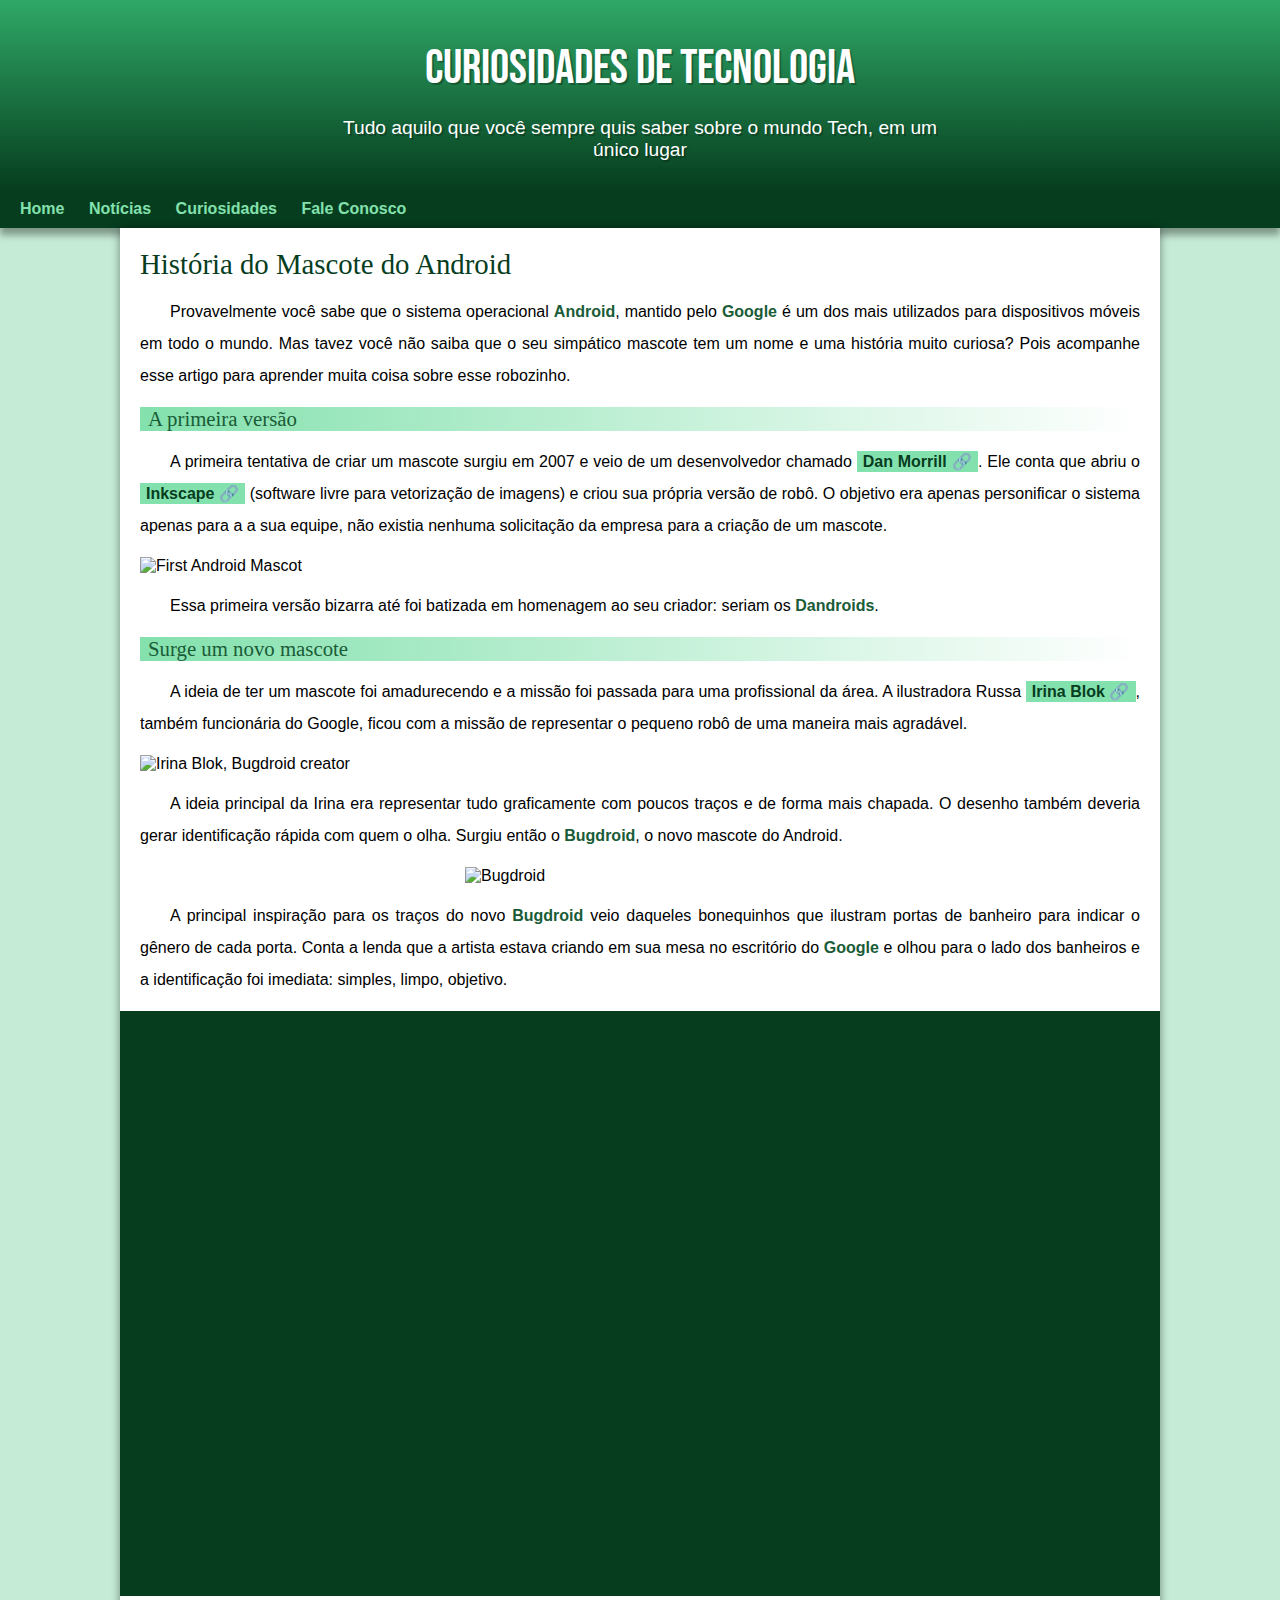
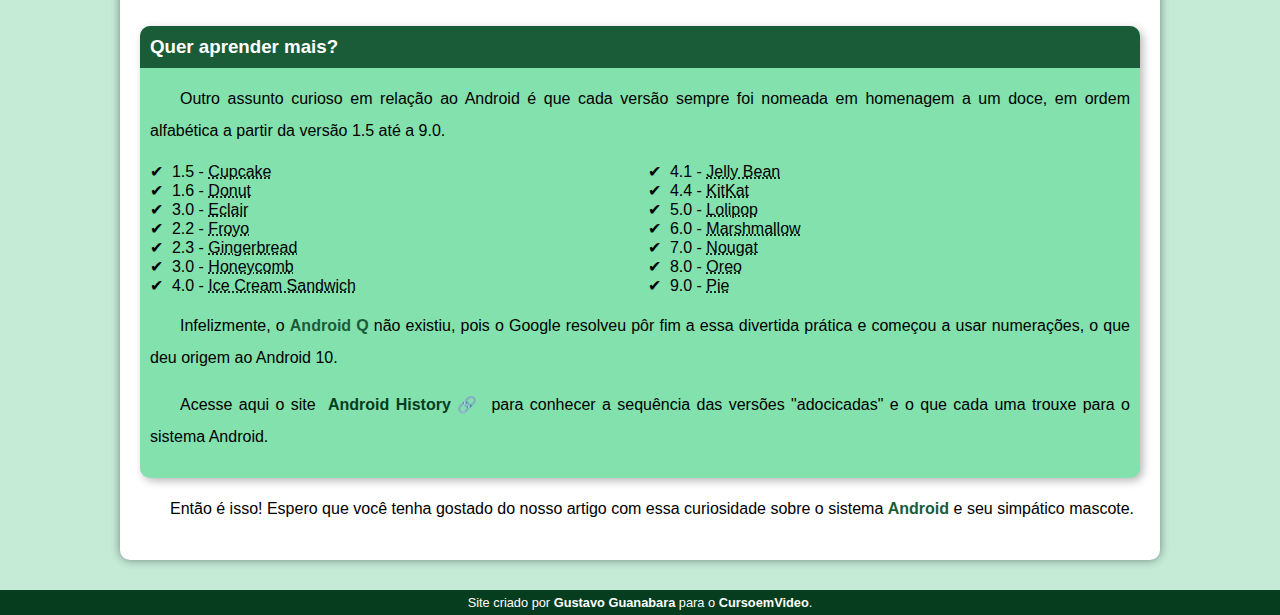
==== index.html @ cb334ab2 "Update index.html" ====
<!-- alterado -->
<!DOCTYPE html>
<html lang="pt-br">
<head>
  <meta charset="UTF-8">
  <meta http-equiv="X-UA-Compatible" content="IE=edge">
  <meta name="viewport" content="width=device-width, initial-scale=1.0">
  <title>Como surgiu o mascote do Android?</title>
  <link rel="shortcut icon" href="../projeto-android/imagens/favicon.ico" type="image/x-icon">
  <link rel="stylesheet" href="estilo/style.css">
</head>
<body>
  <header>
    <h1>Curiosidades de Tecnologia</h1>
    <p>Tudo aquilo que você sempre quis saber sobre o mundo Tech, em um único lugar</p>
  </header>
  <nav>
    <a href="#">Home</a>
    <a href="#">Notícias</a>
    <a href="#">Curiosidades</a>
    <a href="#">Fale Conosco</a>
  </nav>
  <main>
    <article>
      <h1>História do Mascote do Android</h1>

      <p>Provavelmente você sabe que o sistema operacional <strong>Android</strong>, mantido pelo <strong>Google</strong> é um dos mais utilizados para dispositivos móveis em todo o mundo. Mas tavez você não saiba que o seu simpático mascote tem um nome e uma história muito curiosa? Pois acompanhe esse artigo para aprender muita coisa sobre esse robozinho.</p>

      <h2>A primeira versão</h2>

      <p>A primeira tentativa de criar um mascote surgiu em 2007 e veio de um desenvolvedor chamado <a class="externo" href="https://androidcommunity.com/dan-morrill-shows-us-the-android-mascot-that-almost-was-20130103/" target="_blank">Dan Morrill</a>. Ele conta que abriu o <a class="externo" href="https://inkscape.org/pt-br/" target="_blank">Inkscape</a> (software livre para vetorização de imagens) e criou sua própria versão de robô. O objetivo era apenas personificar o sistema apenas para a a sua equipe, não existia nenhuma solicitação da empresa para a criação de um mascote.</p>

      <picture>
        <source media="(max-width: 670px)" srcset="./imagens/dan-droids-pq.png">
        <img src="../pacote-projeto-d010/imagens/dan-droids.png" alt="First Android Mascot">
      </picture>

      <p>Essa primeira versão bizarra até foi batizada em homenagem ao seu criador: seriam os <strong>Dandroids</strong>.</p>

      <h2>Surge um novo mascote</h2>

      <p>A ideia de ter um mascote foi amadurecendo e a missão foi passada para uma profissional da área. A ilustradora Russa <a class="externo" href="https://www.irinablok.com/" target="_blank">Irina Blok</a>, também funcionária do Google, ficou com a missão de representar o pequeno robô de uma maneira mais agradável.</p>

      <picture>
        <source media="(max-width: 670px)" srcset="./imagens/irina-blok-pq.jpg">
        <img src="../pacote-projeto-d010/imagens/irina-blok.jpg" alt="Irina Blok, Bugdroid creator">
      </picture>

      <p>A ideia principal da Irina era representar tudo graficamente com poucos traços e de forma mais chapada. O desenho também deveria gerar identificação rápida com quem o olha. Surgiu então o <strong>Bugdroid</strong>, o novo mascote do Android.</p>

      <img class="pequena" src="../pacote-projeto-d010/imagens/bugdroid.png" alt="Bugdroid">

      <p>A principal inspiração para os traços do novo <strong>Bugdroid</strong> veio daqueles bonequinhos que ilustram portas de banheiro para indicar o gênero de cada porta. Conta a lenda que a artista estava criando em sua mesa no escritório do <strong>Google</strong> e olhou para o lado dos banheiros e a identificação foi imediata: simples, limpo, objetivo.</p>

      <div class="video">
        <iframe width="560" height="315" src="https://www.youtube.com/embed/l2UDgpLz20M" title="YouTube video player" frameborder="0" allow="accelerometer; autoplay; clipboard-write; encrypted-media; gyroscope; picture-in-picture" allowfullscreen></iframe>
      </div>
      
      <aside>
        <h3>Quer aprender mais?</h3>

        <p>Outro assunto curioso em relação ao Android é que cada versão sempre foi nomeada em homenagem a um doce, em ordem alfabética a partir da versão 1.5 até a 9.0.</p>

        <ul>
          <li>1.5 - <abbr title="Bolo de Copo">Cupcake</abbr></li>
          <li>1.6 - <abbr title="Rosquinha">Donut</abbr></li>
          <li>3.0 - <abbr title="Bomba">Eclair</abbr></li>
          <li>2.2 - <abbr title="Iogurte Congelado">Froyo</abbr></li>
          <li>2.3 - <abbr title="Biscoito de Gengibre">Gingerbread</abbr></li>
          <li>3.0 - <abbr title="Favo de Mel">Honeycomb</abbr></li>
          <li>4.0 - <abbr title="Sanduíche de Sorvete">Ice Cream Sandwich</abbr></li>
          <li>4.1 - <abbr title="Jujuba">Jelly Bean</abbr></li>
          <li>4.4 - <abbr title="KitKat">KitKat</abbr></li>
          <li>5.0 - <abbr title="Pirulito">Lolipop</abbr></li>
          <li>6.0 - <abbr title="Marshmallow">Marshmallow</abbr></li>
          <li>7.0 - <abbr title="Torrone">Nougat</abbr></li>
          <li>8.0 - <abbr title="Oreo">Oreo</abbr></li>
          <li>9.0 - <abbr title="Torta">Pie</abbr></li>
        </ul>

        <p>Infelizmente, o <strong>Android Q</strong> não existiu, pois o Google resolveu pôr fim a essa divertida prática e começou a usar numerações, o que deu origem ao Android 10.</p>

        <p>Acesse aqui o site <a class="externo" href="https://www.android.com/intl/en_uk/" target="_blank">Android History</a> para conhecer a sequência das versões "adocicadas" e o que cada uma trouxe para o sistema Android.</p>
      </aside>
      
      <p>Então é isso! Espero que você tenha gostado do nosso artigo com essa curiosidade sobre o sistema <strong>Android</strong> e seu simpático mascote.</p>

    </article>
  </main>
  <footer>
    <p>Site criado por <a href="https://gustavoguanabara.github.io/" target="_blank">Gustavo Guanabara</a> para o <a href="https://www.youtube.com/c/CursoemV%C3%ADdeo" target="_blank">CursoemVideo</a>.</p>
  </footer>
</body>
</html>
---- estilo/style.css ----
@charset "UTF-8";

@import url('https://fonts.googleapis.com/css2?family=Bebas+Neue&display=swap');

@font-face {
  font-family: "Android";
  src: url("../../pacote-projeto-d010/fontes/idroid.otf") format("opentype"); 
  font-weight: normal;
}

:root {
  --cor0: #c5ebd6;
  --cor1: #83e1ad;
  --cor2: #3ddc84;
  --cor3: #2fa866;
  --cor4: #1a5c37;
  --cor5: #063d1e;

  --fonte-padrao: Arial, Verdana, Helvetica, sans-serif;
  --fonte-destaque: 'Bebas Neue', cursive;
  --fonte-android: "Android", cursive;
}

* {
  margin: 0px;
  padding: 0px;
}

body {
  background-color: var(--cor0);
  font-family: var(--fonte-padrao);
}

a.externo::after {
  content: "\00A0\1F517";
}

header {
  background-image: linear-gradient(to bottom, var(--cor3), var(--cor5));
  min-height: 150px;
  text-align: center;
  padding-top: 40px;
}

header > h1 {
  color: white;
  font-family: var(--fonte-destaque);
  font-size: 3em;
  font-weight: normal;
  margin-bottom: 20px;
  text-shadow: 2px 2px 0px rgba(0, 0, 0, 0.267);
}

header > p {
  font-family: var(--fonte-padrao);
  font-size: 1.2em;
  color: white;
  max-width: 600px;
  padding-right: 10px;
  padding-left: 10px;
  margin: auto;
  margin-bottom: 20px;
  text-shadow: 2px 2px 0px rgba(0, 0, 0, 0.267);
}

nav {
  background-color: var(--cor5);
  padding: 10px;
  box-shadow: 0px 7px 7px rgba(0, 0, 0, 0.363);
}

nav > a {
  color: var(--cor1);
  padding: 10px;
  border-radius: 5px;
  text-decoration: none;
  font-weight: bold;
  transition-duration: 0.5s;
}

nav > a:hover {
  background-color: var(--cor3);
  color: var(--cor5);
}

main {
  min-width: 300px;
  max-width: 1000px;
  background-color: white;
  margin: auto;
  padding: 20px;
  box-shadow: 0px 0px 10px rgba(0, 0, 0, 0.437);
  margin-bottom: 30px;
  border-bottom-left-radius: 10px;
  border-bottom-right-radius: 10px;
}

main h1 {
  color: var(--cor5);
  font-family: var(--fonte-android);
  font-weight: normal;
  font-size: 1.8em;
}

main h2 {
  font-family: var(--fonte-android);
  color: var(--cor4);
  font-size: 1.3em;
  font-weight: normal;
  background-image: linear-gradient(to right, var(--cor1), transparent);
  text-indent: 8px;
}

main p {
  margin: 15px 0px;
  text-align: justify;
  text-indent: 30px;
  font-size: 1em;
  line-height: 2em;
}

main strong {
  color: var(--cor4);
  font-weight: bold;
}

main a {
  text-decoration: none;
  font-weight: bold;
  color: var(--cor5);
  background-color: var(--cor1);
  padding: 2px 6px;
}

main a:hover {
  text-decoration: underline;
  color: var(--cor4);
}

main img {
  width: 100%;
}

main img.pequena {
  max-width: 350px;
  display: block;
  margin: auto;
}

div.video {
  background-color: var(--cor5);
  margin: 0px -20px 30px -20px;
  padding: 20px;
  padding-bottom: 56.5%;
  position: relative;
}

div.video > iframe {
  position: absolute;
  top: 5%;
  left: 5%;
  width: 90% ;
  height: 90%;
}

aside {
  background-color: var(--cor1);
  padding: 10px;
  border-radius: 10px;
  box-shadow: 3px 3px 8px rgba(0, 0, 0, 0.28);
}

aside > h3 {
  background-color: var(--cor4);
  color: white;
  padding: 10px;
  margin: -10px -10px 0px -10px;
  border-radius: 10px 10px 0px 0px;
}

aside > ul {
  list-style-type: "\2714\00A0\00A0";
  list-style-position: inside;
  columns: 2;
}

footer {
  background-color: var(--cor5);
  color: white;
  text-align: center;
  font-size: 0.8em;
  padding: 5px;
}

footer a {
  color: white;
  font-weight: bolder;
  text-decoration: none;
}

footer a:hover {
  text-decoration: underline;
  color: var(--cor1);
}
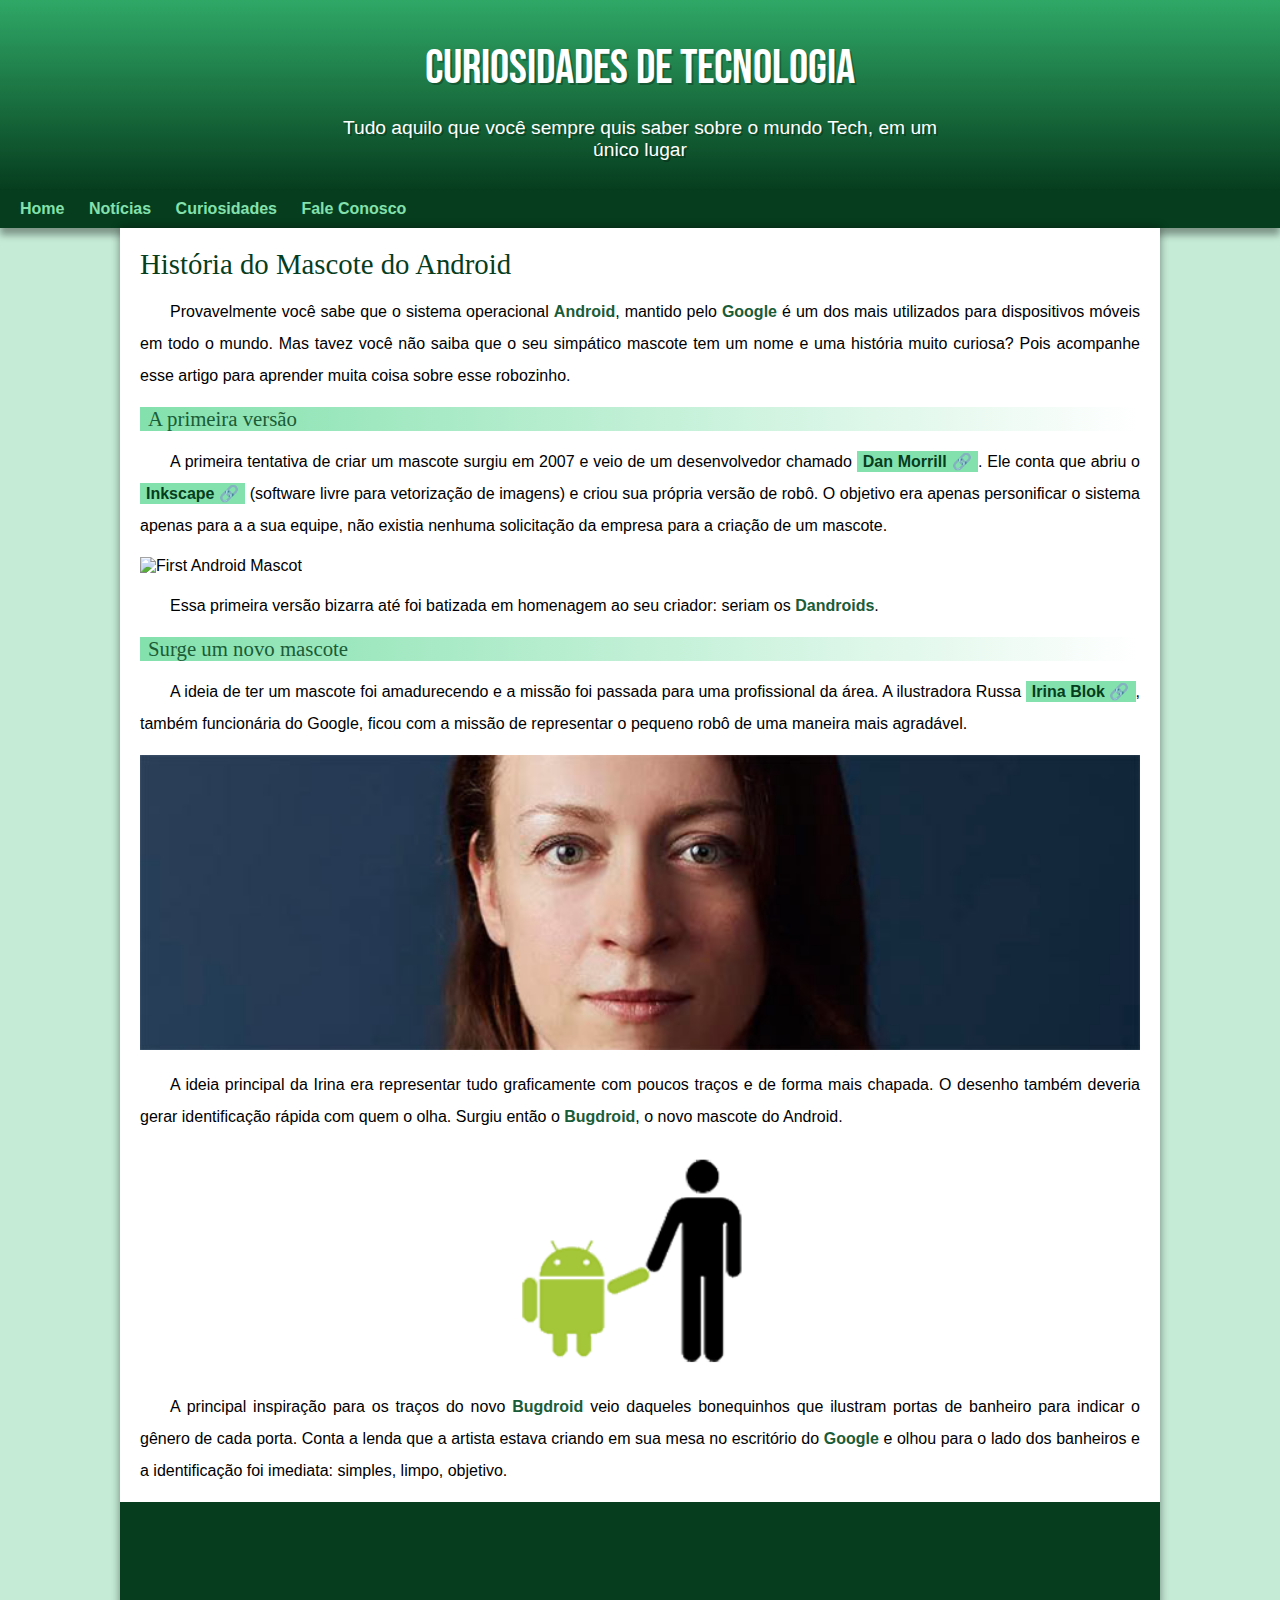
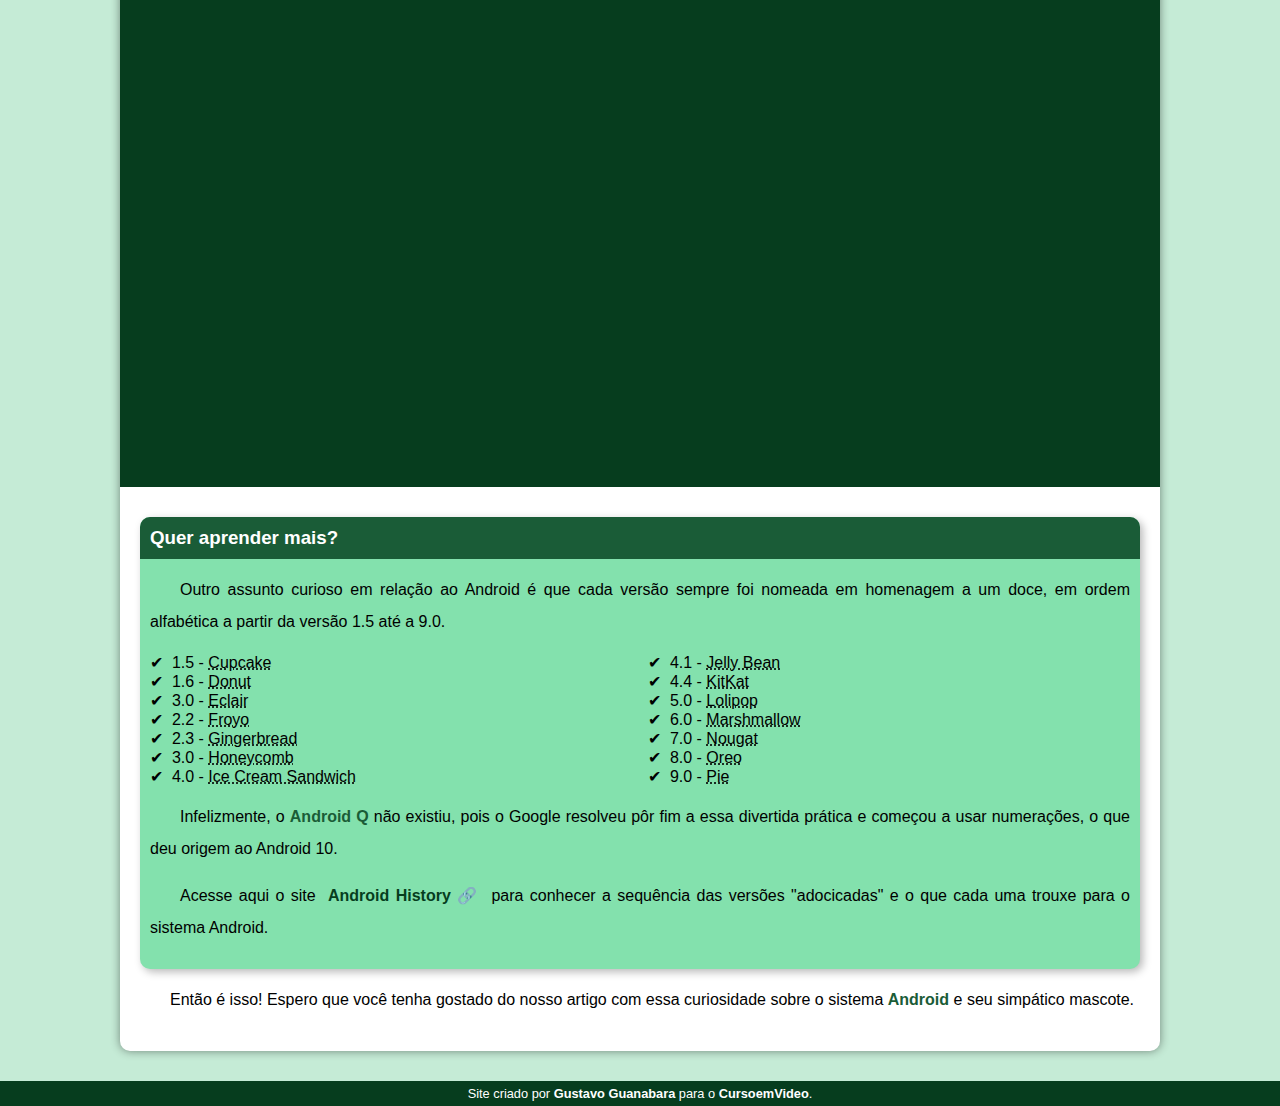
==== commit a5d38bfc: "Update index.html" ====
--- a/index.html
+++ b/index.html
@@ -6,7 +6,7 @@
   <meta http-equiv="X-UA-Compatible" content="IE=edge">
   <meta name="viewport" content="width=device-width, initial-scale=1.0">
   <title>Como surgiu o mascote do Android?</title>
-  <link rel="shortcut icon" href="../projeto-android/imagens/favicon.ico" type="image/x-icon">
+  <link rel="shortcut icon" href="../../estudos/projeto-android/imagens/favicon.ico" type="image/x-icon">
   <link rel="stylesheet" href="estilo/style.css">
 </head>
 <body>
@@ -32,7 +32,7 @@
 
       <picture>
         <source media="(max-width: 670px)" srcset="./imagens/dan-droids-pq.png">
-        <img src="../pacote-projeto-d010/imagens/dan-droids.png" alt="First Android Mascot">
+        <img src="../estudos/projeto-android/imagens/dan-droids.png" alt="First Android Mascot">
       </picture>
 
       <p>Essa primeira versão bizarra até foi batizada em homenagem ao seu criador: seriam os <strong>Dandroids</strong>.</p>
@@ -43,12 +43,12 @@
 
       <picture>
         <source media="(max-width: 670px)" srcset="./imagens/irina-blok-pq.jpg">
-        <img src="../pacote-projeto-d010/imagens/irina-blok.jpg" alt="Irina Blok, Bugdroid creator">
+        <img src="/imagens/irina-blok.jpg" alt="Irina Blok, Bugdroid creator">
       </picture>
 
       <p>A ideia principal da Irina era representar tudo graficamente com poucos traços e de forma mais chapada. O desenho também deveria gerar identificação rápida com quem o olha. Surgiu então o <strong>Bugdroid</strong>, o novo mascote do Android.</p>
 
-      <img class="pequena" src="../pacote-projeto-d010/imagens/bugdroid.png" alt="Bugdroid">
+      <img class="pequena" src="imagens/bugdroid.png" alt="Bugdroid">
 
       <p>A principal inspiração para os traços do novo <strong>Bugdroid</strong> veio daqueles bonequinhos que ilustram portas de banheiro para indicar o gênero de cada porta. Conta a lenda que a artista estava criando em sua mesa no escritório do <strong>Google</strong> e olhou para o lado dos banheiros e a identificação foi imediata: simples, limpo, objetivo.</p>
 
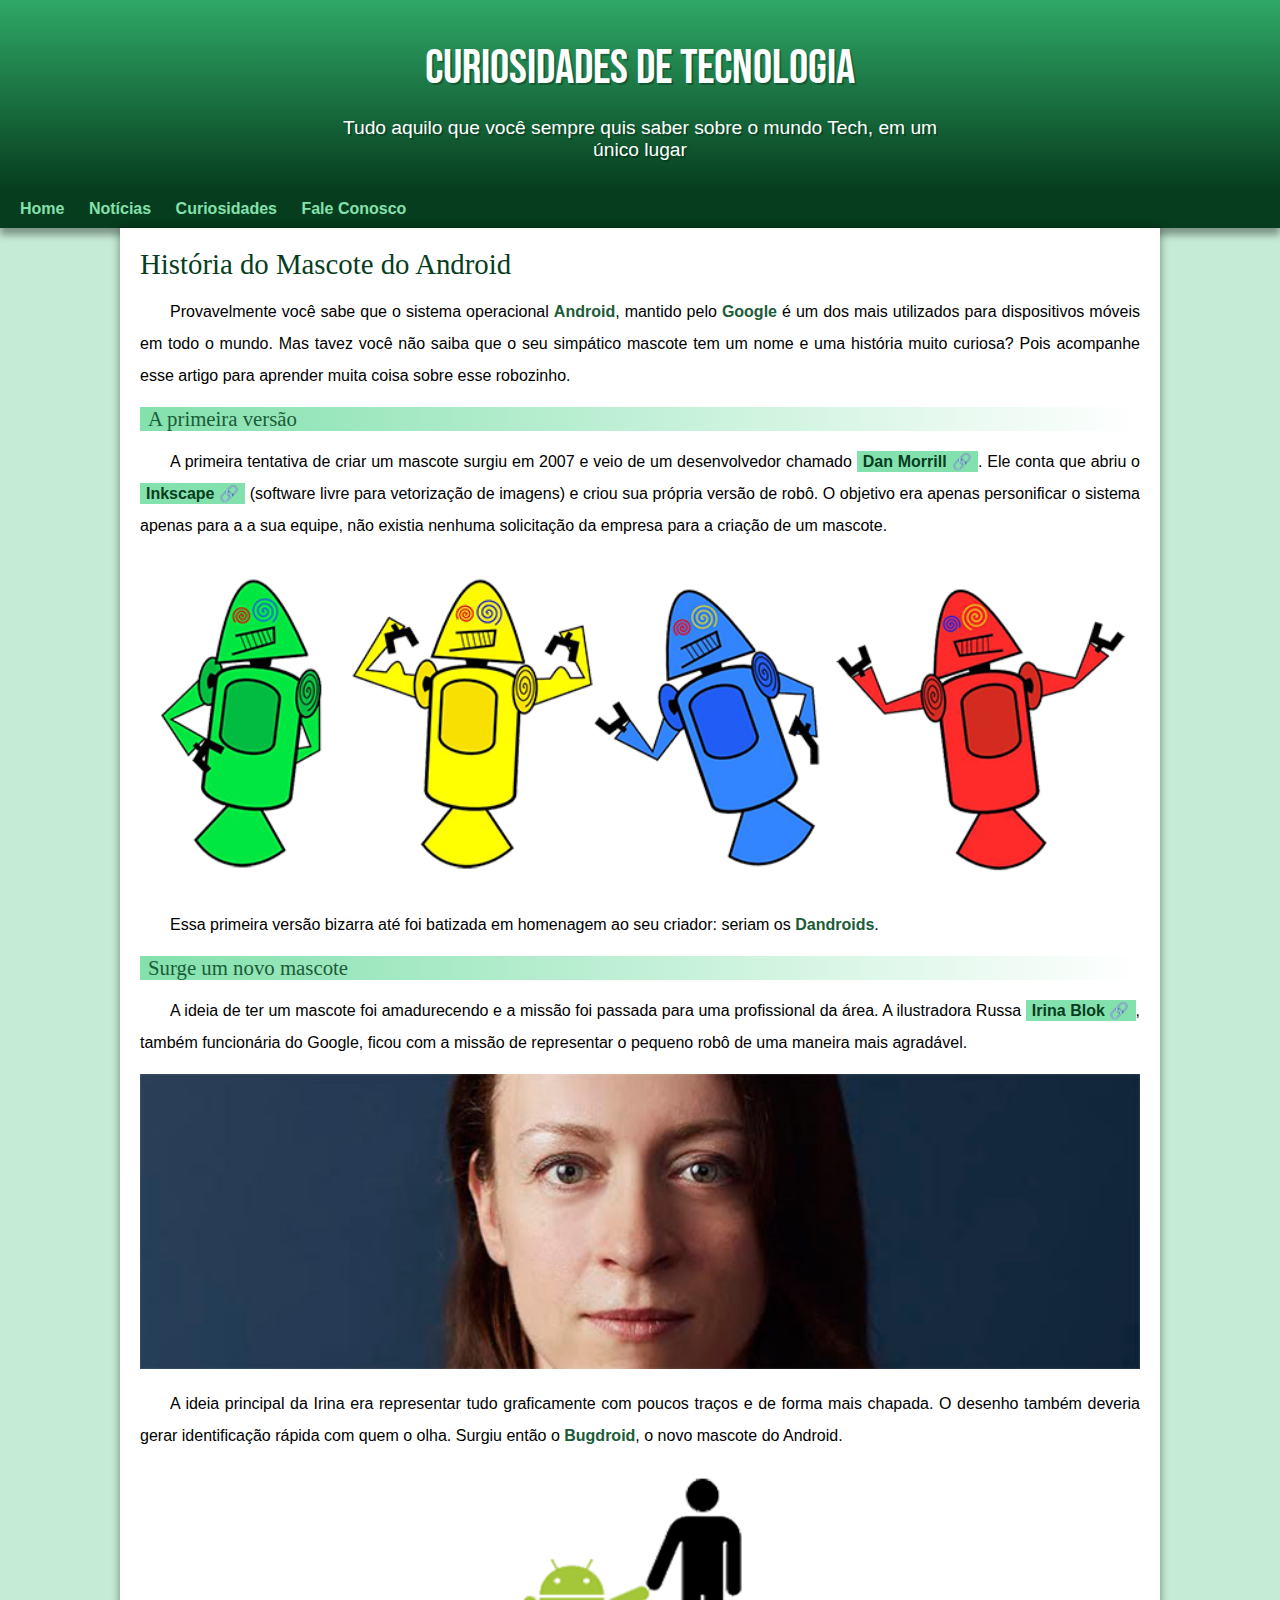
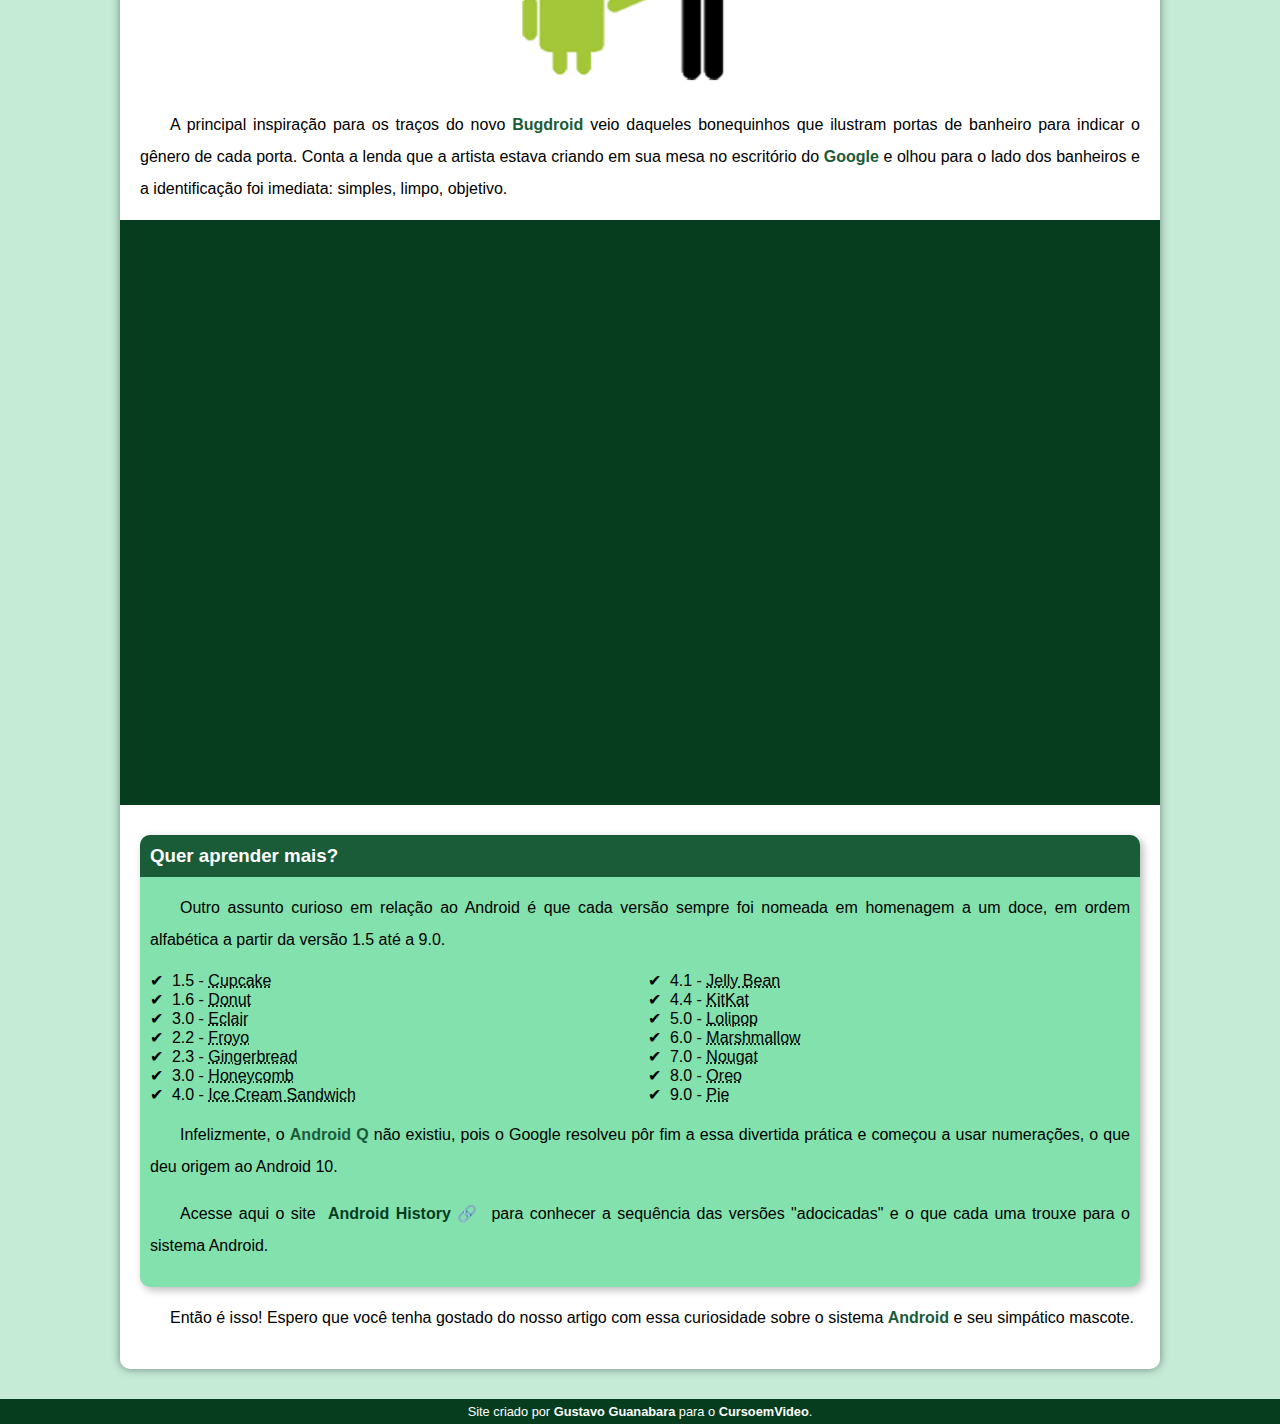
==== commit 065de193: "Update index.html" ====
--- a/index.html
+++ b/index.html
@@ -6,7 +6,7 @@
   <meta http-equiv="X-UA-Compatible" content="IE=edge">
   <meta name="viewport" content="width=device-width, initial-scale=1.0">
   <title>Como surgiu o mascote do Android?</title>
-  <link rel="shortcut icon" href="../../estudos/projeto-android/imagens/favicon.ico" type="image/x-icon">
+  <link rel="shortcut icon" href="imagens/favicon.ico" type="image/x-icon">
   <link rel="stylesheet" href="estilo/style.css">
 </head>
 <body>
@@ -32,7 +32,7 @@
 
       <picture>
         <source media="(max-width: 670px)" srcset="./imagens/dan-droids-pq.png">
-        <img src="../estudos/projeto-android/imagens/dan-droids.png" alt="First Android Mascot">
+        <img src="imagens/dan-droids.png" alt="First Android Mascot">
       </picture>
 
       <p>Essa primeira versão bizarra até foi batizada em homenagem ao seu criador: seriam os <strong>Dandroids</strong>.</p>
@@ -43,7 +43,7 @@
 
       <picture>
         <source media="(max-width: 670px)" srcset="./imagens/irina-blok-pq.jpg">
-        <img src="/imagens/irina-blok.jpg" alt="Irina Blok, Bugdroid creator">
+        <img src="imagens/irina-blok.jpg" alt="Irina Blok, Bugdroid creator">
       </picture>
 
       <p>A ideia principal da Irina era representar tudo graficamente com poucos traços e de forma mais chapada. O desenho também deveria gerar identificação rápida com quem o olha. Surgiu então o <strong>Bugdroid</strong>, o novo mascote do Android.</p>
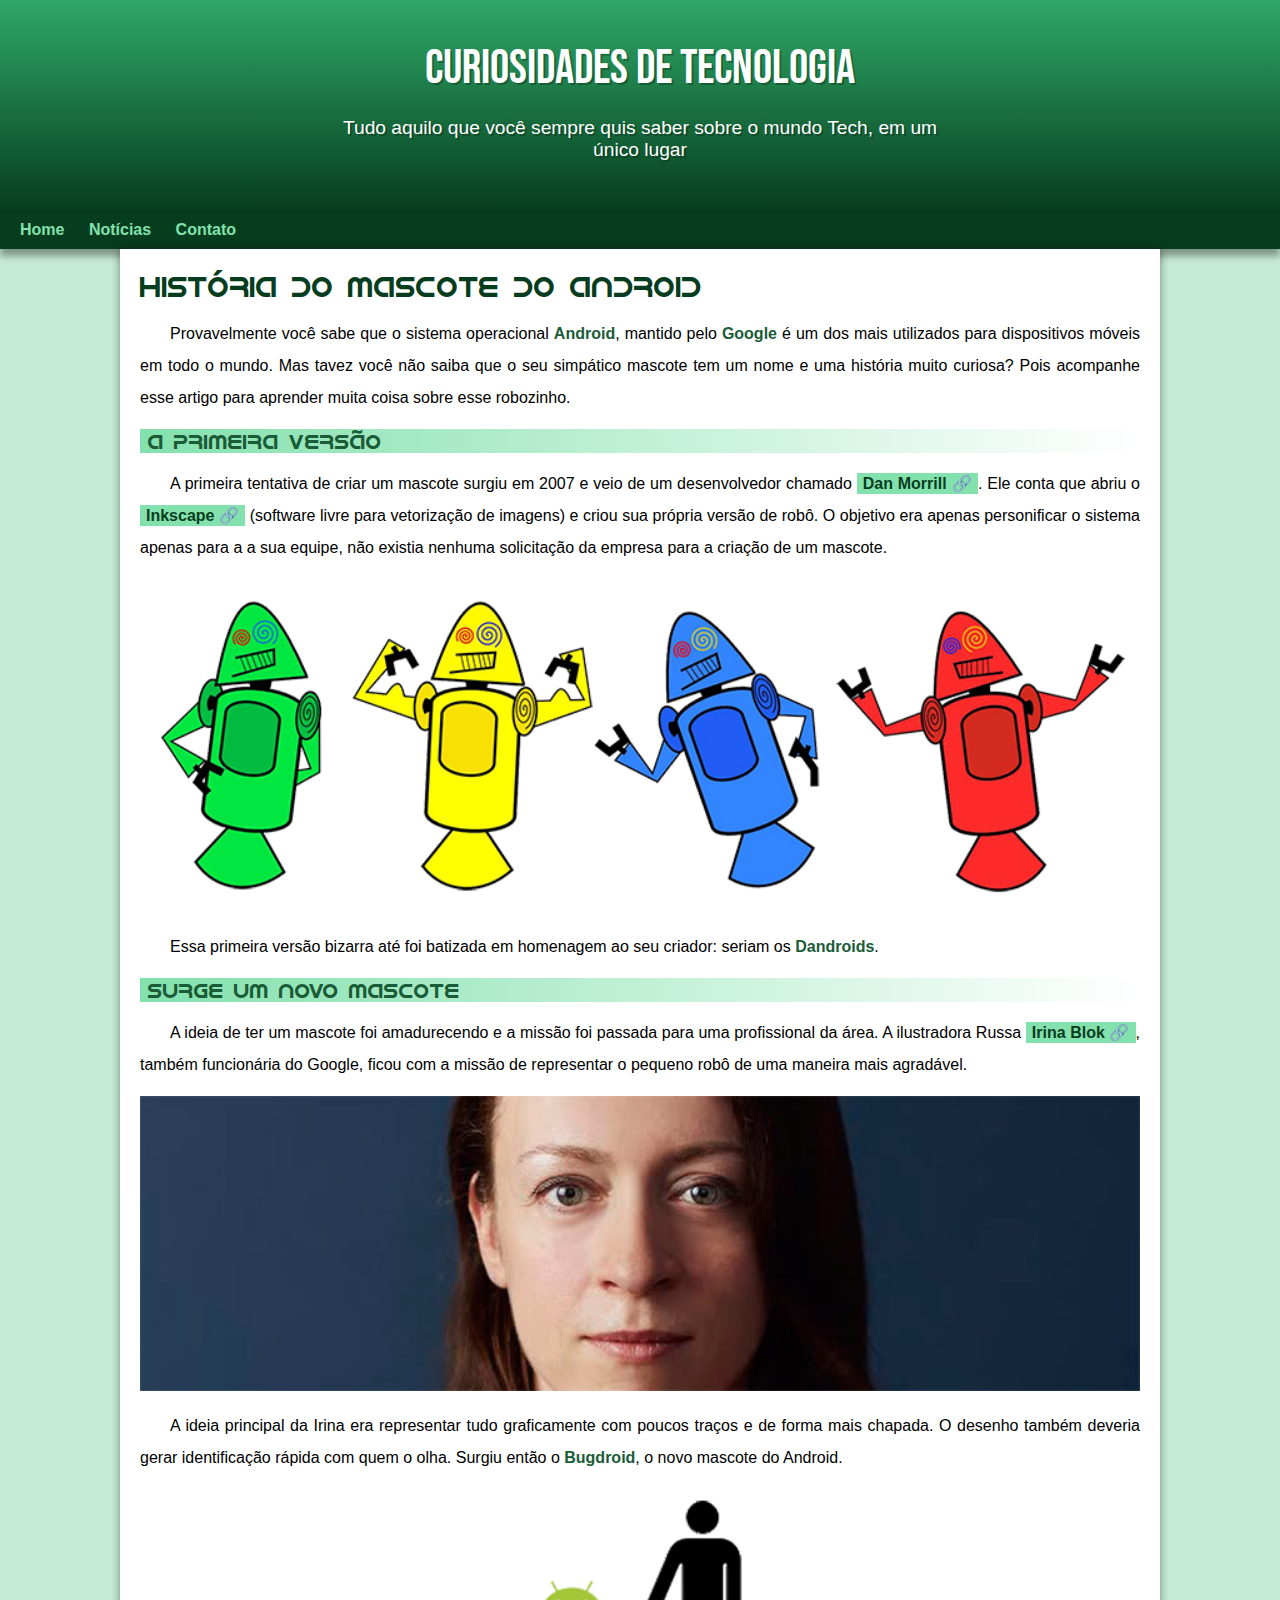
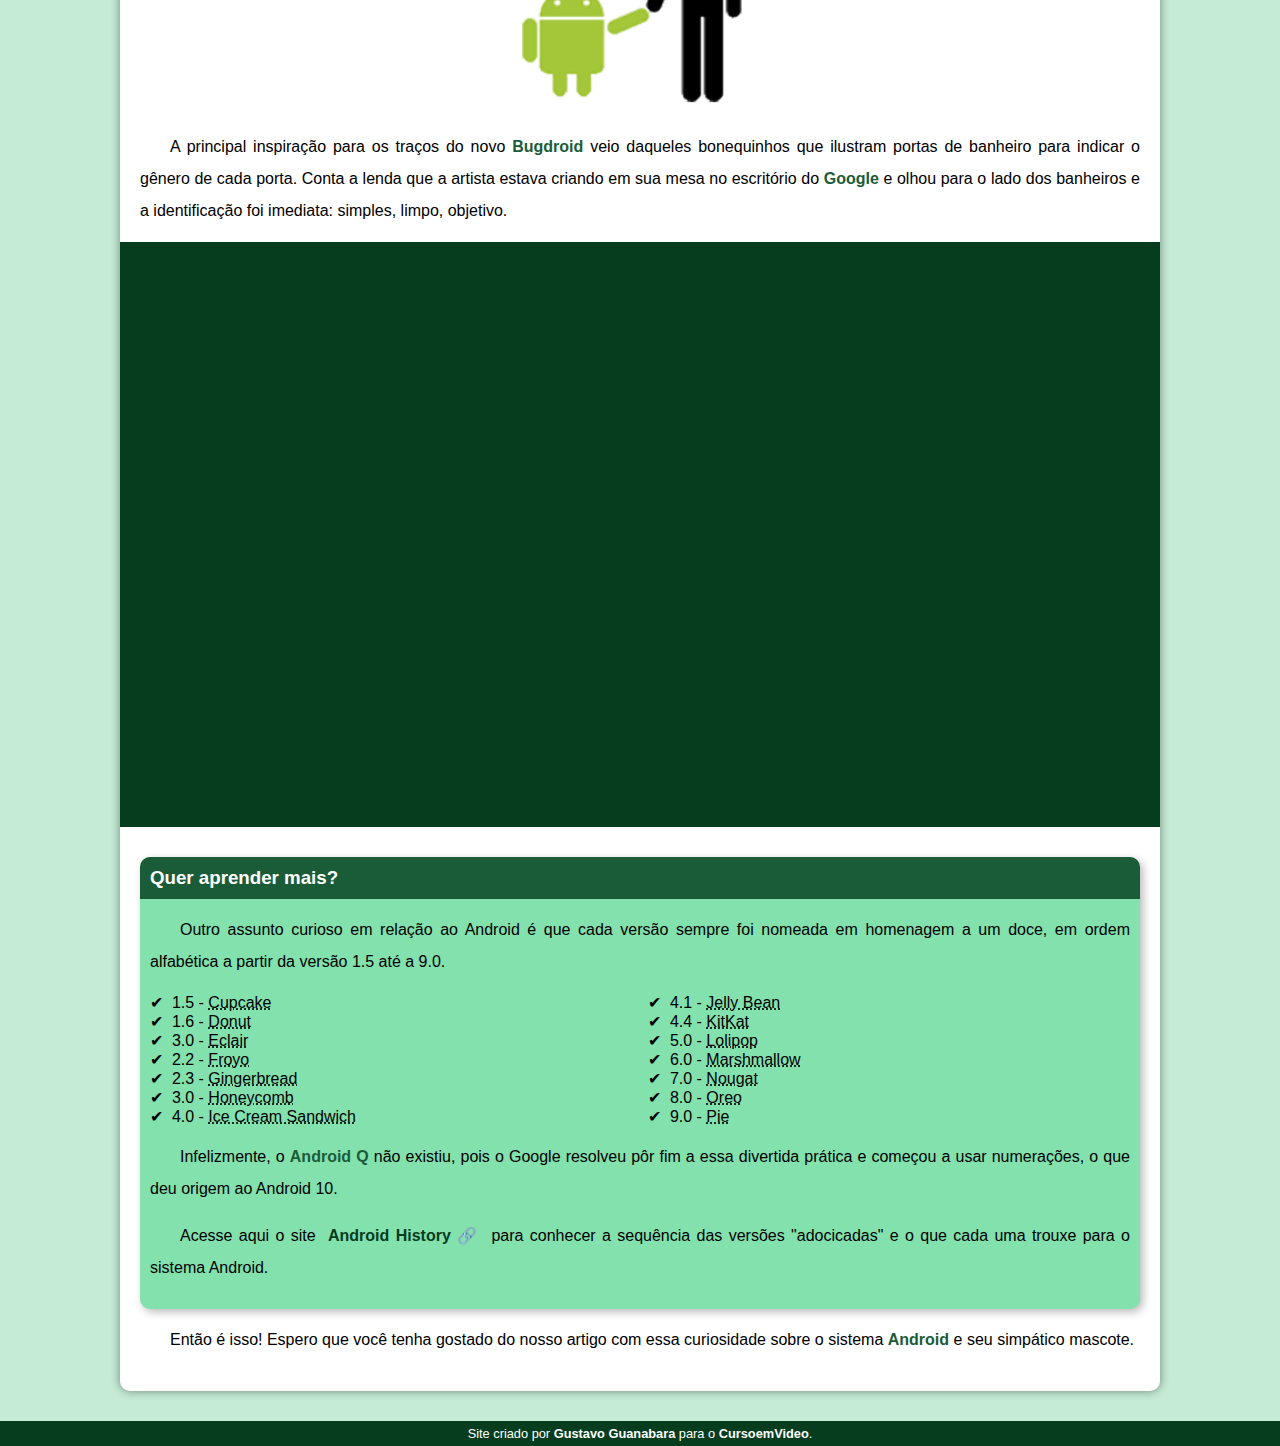
==== commit d79b9db8: "problema de padding corrigido" ====
--- a/index.html
+++ b/index.html
@@ -17,8 +17,7 @@
   <nav>
     <a href="#">Home</a>
     <a href="#">Notícias</a>
-    <a href="#">Curiosidades</a>
-    <a href="#">Fale Conosco</a>
+    <a href="#">Contato</a>
   </nav>
   <main>
     <article>
--- a/estilo/style.css
+++ b/estilo/style.css
@@ -4,7 +4,7 @@
 
 @font-face {
   font-family: "Android";
-  src: url("../../pacote-projeto-d010/fontes/idroid.otf") format("opentype"); 
+  src: url("../fontes/idroid.otf") format("opentype"); 
   font-weight: normal;
 }
 
@@ -59,7 +59,7 @@
   padding-right: 10px;
   padding-left: 10px;
   margin: auto;
-  margin-bottom: 20px;
+  padding-bottom: 50px;
   text-shadow: 2px 2px 0px rgba(0, 0, 0, 0.267);
 }
 
